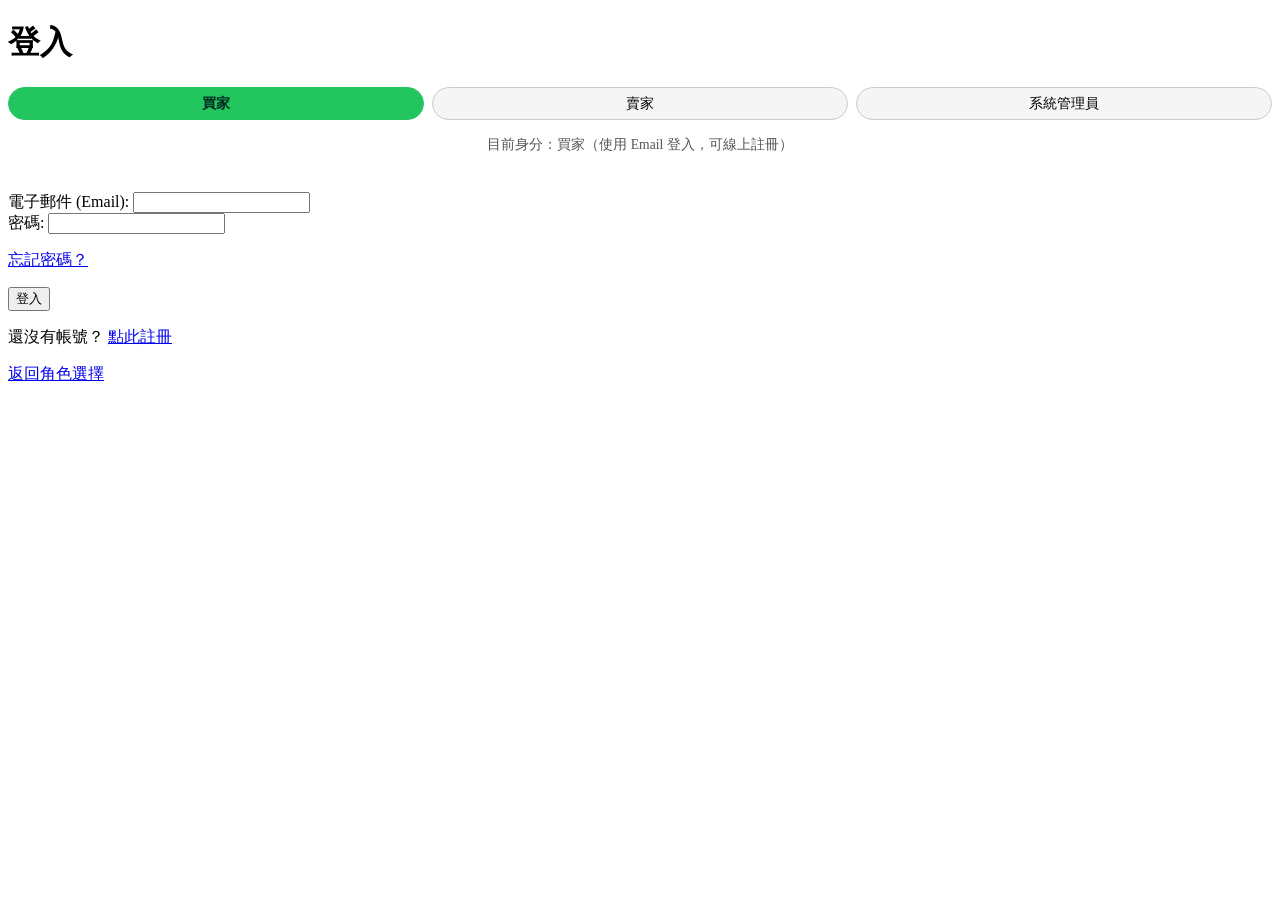
==== frontend-html/html/login.html @ 796cd102 "v4" ====
<!DOCTYPE html>
<html lang="zh-Hant">
<head>
    <meta charset="UTF-8">
    <meta name="viewport" content="width=device-width, initial-scale=1.0">
    <title>登入 / 註冊</title>

    <!-- 保留你原本共用的 CSS -->
    <link rel="stylesheet" href="../css/base.css">
    <link rel="stylesheet" href="../css/auth.css">

    <style>
        /* 角色切換小標籤，不會動到原本版型 */
        .role-tabs {
            display: flex;
            gap: 8px;
            margin-bottom: 16px;
            justify-content: center;
        }
        .role-tab {
            flex: 1;
            padding: 6px 0;
            text-align: center;
            border-radius: 999px;
            border: 1px solid #ccc;
            background: #f5f5f5;
            font-size: 0.9rem;
            cursor: pointer;
        }
        .role-tab.active {
            background: #22c55e;
            border-color: #22c55e;
            color: #022c22;
            font-weight: 600;
        }
        .role-hint {
            text-align: center;
            font-size: 0.85rem;
            margin: 0 0 10px 0;
            color: #555;
        }

        .message {
            min-height: 20px;
            margin-bottom: 8px;
            font-size: 0.85rem;
        }
        .error-message {
            color: #e11d48;
        }
        .success-message {
            color: #16a34a;
        }
    </style>
</head>

<body class="auth-page">

<div class="auth-container form-container">
    <h1 id="page-title">登入</h1>

    <!-- 角色切換：買家 / 賣家 / 系統管理員 -->
    <div class="role-tabs">
        <button type="button" class="role-tab active" data-role="BUYER">買家</button>
        <button type="button" class="role-tab" data-role="SELLER">賣家</button>
        <button type="button" class="role-tab" data-role="ADMIN">系統管理員</button>
    </div>
    <p class="role-hint" id="role-hint">
        目前身分：買家（使用 Email 登入，可線上註冊）
    </p>
    <input type="hidden" id="selected-role" value="BUYER">

    <div id="message-container" class="message"></div>

    <!-- 登入表單 -->
    <form id="login-form">
        <div class="form-group">
            <label for="login-email" id="login-account-label">電子郵件 (Email):</label>
            <!-- BUYER / SELLER 時 = Email；ADMIN 時 = 管理員編號 -->
            <input type="text" id="login-email" name="account" required>
        </div>
        <div class="form-group">
            <label for="login-password">密碼:</label>
            <input type="password" id="login-password" name="password" required>
        </div>
        <p class="forgot-password-toggle">
            <a href="reset-password.html">忘記密碼？</a>
        </p>
        <button type="submit" class="submit-button">登入</button>
        <p class="toggle-link" id="login-to-register">
            還沒有帳號？ <a href="#" id="show-register-link">點此註冊</a>
        </p>
    </form>

    <!-- 註冊表單（只有 BUYER / SELLER 用） -->
    <form id="register-form" style="display: none;">
        <div class="form-group">
            <label for="reg-email">電子郵件 (Email):</label>
            <input type="email" id="reg-email" name="email" required>
        </div>
        <div class="form-group verification-group">
            <div class="input-wrapper">
                <label for="reg-code">電子郵件驗證碼:</label>
                <input type="text" id="reg-code" name="verificationCode" required>
            </div>
            <button type="button" id="send-code-btn" class="send-code-button">
                獲取驗證碼
            </button>
        </div>
        <div class="form-group">
            <label for="reg-password">密碼:</label>
            <input type="password" id="reg-password" name="password" required>
        </div>
        <div class="form-group">
            <label for="reg-name">姓名:</label>
            <input type="text" id="reg-name" name="name" required>
        </div>
        <div class="form-group">
            <label for="reg-phone">電話:</label>
            <input type="tel" id="reg-phone" name="phone" pattern="09[0-9]{8}" placeholder="0912345678" required>
        </div>
        <div class="form-group">
            <label for="reg-address">地址:</label>
            <input type="text" id="reg-address" name="address" required>
        </div>
        <button type="submit" class="submit-button">註冊</button>
        <p class="toggle-link">
            已經有帳號了？ <a href="#" id="show-login-link">點此登入</a>
        </p>
    </form>

    <a href="index.html" class="back-link">返回角色選擇</a>
</div>

<script src="../js/login.js" defer></script>
</body>
</html>
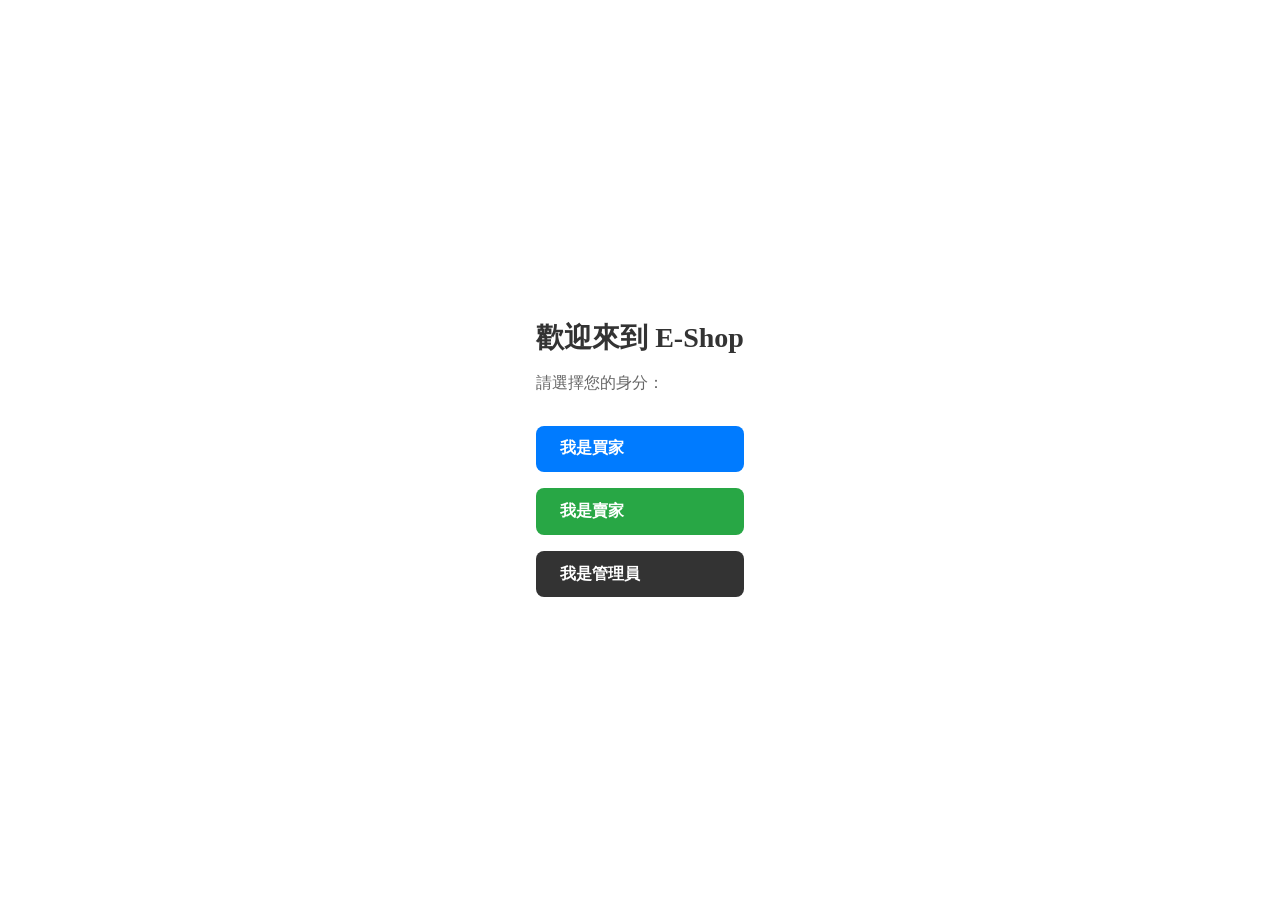
==== commit 913c0b92: "11/22" ====
--- a/frontend-html/html/login.html
+++ b/frontend-html/html/login.html
@@ -4,134 +4,82 @@
     <meta charset="UTF-8">
     <meta name="viewport" content="width=device-width, initial-scale=1.0">
     <title>登入 / 註冊</title>
-
-    <!-- 保留你原本共用的 CSS -->
+    
     <link rel="stylesheet" href="../css/base.css">
     <link rel="stylesheet" href="../css/auth.css">
-
-    <style>
-        /* 角色切換小標籤，不會動到原本版型 */
-        .role-tabs {
-            display: flex;
-            gap: 8px;
-            margin-bottom: 16px;
-            justify-content: center;
-        }
-        .role-tab {
-            flex: 1;
-            padding: 6px 0;
-            text-align: center;
-            border-radius: 999px;
-            border: 1px solid #ccc;
-            background: #f5f5f5;
-            font-size: 0.9rem;
-            cursor: pointer;
-        }
-        .role-tab.active {
-            background: #22c55e;
-            border-color: #22c55e;
-            color: #022c22;
-            font-weight: 600;
-        }
-        .role-hint {
-            text-align: center;
-            font-size: 0.85rem;
-            margin: 0 0 10px 0;
-            color: #555;
-        }
-
-        .message {
-            min-height: 20px;
-            margin-bottom: 8px;
-            font-size: 0.85rem;
-        }
-        .error-message {
-            color: #e11d48;
-        }
-        .success-message {
-            color: #16a34a;
-        }
-    </style>
 </head>
 
 <body class="auth-page">
+    
+    <div class="auth-container form-container">
+        <h1 id="page-title">登入</h1>
+        
+        <div id="message-container" class="message" style="display: none;"></div>
 
-<div class="auth-container form-container">
-    <h1 id="page-title">登入</h1>
+        <form id="login-form">
+            <div class="form-group">
+                <label for="login-email">帳號 / 電子郵件:</label>
+                <input type="text" id="login-email" name="email" required>
+            </div>
+            <div class="form-group">
+                <label for="login-password">密碼:</label>
+                <input type="password" id="login-password" name="password" required>
+            </div>
+            
+            <p class="forgot-password-toggle">
+                <a href="reset-password.html">忘記密碼？</a>
+            </p>
+            
+            <button type="submit" class="submit-button">登入</button>
+            
+            <p class="toggle-link">
+                還沒有帳號？ <a href="#" id="show-register-link">點此註冊</a>
+            </p>
+        </form>
 
-    <!-- 角色切換：買家 / 賣家 / 系統管理員 -->
-    <div class="role-tabs">
-        <button type="button" class="role-tab active" data-role="BUYER">買家</button>
-        <button type="button" class="role-tab" data-role="SELLER">賣家</button>
-        <button type="button" class="role-tab" data-role="ADMIN">系統管理員</button>
+        <form id="register-form" style="display: none;">
+            <div class="form-group">
+                <label for="reg-email">電子郵件 (Email):</label>
+                <input type="email" id="reg-email" name="email" required>
+            </div>
+            
+            <div class="form-group verification-group">
+                <div class="input-wrapper">
+                    <label for="reg-code">電子郵件驗證碼:</label>
+                    <input type="text" id="reg-code" name="verificationCode" required>
+                </div>
+                <button type="button" id="send-code-btn" class="send-code-button">
+                    獲取驗證碼
+                </button>
+            </div>
+            
+            <div class="form-group">
+                <label for="reg-password">密碼:</label>
+                <input type="password" id="reg-password" name="password" required>
+            </div>
+            <div class="form-group">
+                <label for="reg-name">姓名:</label>
+                <input type="text" id="reg-name" name="name" required>
+            </div>
+            <div class="form-group">
+                <label for="reg-phone">電話:</label>
+                <input type="tel" id="reg-phone" name="phone" pattern="09[0-9]{8}" placeholder="0912345678" required>
+            </div>
+            <div class="form-group">
+                <label for="reg-address">地址:</label>
+                <input type="text" id="reg-address" name="address" required>
+            </div>
+            
+            <button type="submit" class="submit-button">註冊</button>
+            
+            <p class="toggle-link">
+                已經有帳號了？ <a href="#" id="show-login-link">點此登入</a>
+            </p>
+        </form>
+
+        <a href="index.html" class="back-link">返回角色選擇</a>
     </div>
-    <p class="role-hint" id="role-hint">
-        目前身分：買家（使用 Email 登入，可線上註冊）
-    </p>
-    <input type="hidden" id="selected-role" value="BUYER">
 
-    <div id="message-container" class="message"></div>
-
-    <!-- 登入表單 -->
-    <form id="login-form">
-        <div class="form-group">
-            <label for="login-email" id="login-account-label">電子郵件 (Email):</label>
-            <!-- BUYER / SELLER 時 = Email；ADMIN 時 = 管理員編號 -->
-            <input type="text" id="login-email" name="account" required>
-        </div>
-        <div class="form-group">
-            <label for="login-password">密碼:</label>
-            <input type="password" id="login-password" name="password" required>
-        </div>
-        <p class="forgot-password-toggle">
-            <a href="reset-password.html">忘記密碼？</a>
-        </p>
-        <button type="submit" class="submit-button">登入</button>
-        <p class="toggle-link" id="login-to-register">
-            還沒有帳號？ <a href="#" id="show-register-link">點此註冊</a>
-        </p>
-    </form>
-
-    <!-- 註冊表單（只有 BUYER / SELLER 用） -->
-    <form id="register-form" style="display: none;">
-        <div class="form-group">
-            <label for="reg-email">電子郵件 (Email):</label>
-            <input type="email" id="reg-email" name="email" required>
-        </div>
-        <div class="form-group verification-group">
-            <div class="input-wrapper">
-                <label for="reg-code">電子郵件驗證碼:</label>
-                <input type="text" id="reg-code" name="verificationCode" required>
-            </div>
-            <button type="button" id="send-code-btn" class="send-code-button">
-                獲取驗證碼
-            </button>
-        </div>
-        <div class="form-group">
-            <label for="reg-password">密碼:</label>
-            <input type="password" id="reg-password" name="password" required>
-        </div>
-        <div class="form-group">
-            <label for="reg-name">姓名:</label>
-            <input type="text" id="reg-name" name="name" required>
-        </div>
-        <div class="form-group">
-            <label for="reg-phone">電話:</label>
-            <input type="tel" id="reg-phone" name="phone" pattern="09[0-9]{8}" placeholder="0912345678" required>
-        </div>
-        <div class="form-group">
-            <label for="reg-address">地址:</label>
-            <input type="text" id="reg-address" name="address" required>
-        </div>
-        <button type="submit" class="submit-button">註冊</button>
-        <p class="toggle-link">
-            已經有帳號了？ <a href="#" id="show-login-link">點此登入</a>
-        </p>
-    </form>
-
-    <a href="index.html" class="back-link">返回角色選擇</a>
-</div>
-
-<script src="../js/login.js" defer></script>
+    <script src="../js/login.js" defer></script>
 </body>
-</html>
+</html>
--- a/frontend-html/css/auth.css
+++ b/frontend-html/css/auth.css
@@ -0,0 +1,135 @@
+/* --- 1. 登入/註冊頁面 Body 置中 --- */
+body.auth-page {
+    display: flex;
+    justify-content: center;
+    align-items: center;
+    min-height: 100vh;
+}
+
+/* --- 2. 登入/註冊容器 (標題和段落) --- */
+.auth-container h1 {
+    font-size: 1.75rem;
+    color: #333;
+    margin-top: 0;
+    margin-bottom: 0.5rem;
+}
+.auth-container p {
+    font-size: 1rem;
+    color: #666;
+    margin-bottom: 2rem;
+}
+
+/* --- 3. 歡迎頁 (角色按鈕) --- */
+.button-group {
+    display: flex;
+    flex-direction: column;
+    gap: 1rem;
+}
+.role-button {
+    display: block;
+    padding: 0.8rem 1.5rem;
+    border-radius: 8px;
+    text-decoration: none;
+    font-size: 1rem;
+    font-weight: 600;
+    color: #ffffff;
+    border: none;
+    cursor: pointer;
+    transition: all 0.2s ease-in-out;
+}
+.role-button.buyer {
+    background-color: #007bff; /* 藍色 */
+}
+.role-button.buyer:hover {
+    background-color: #0056b3;
+}
+.role-button.seller {
+    background-color: #28a745; /* 綠色 */
+}
+.role-button.seller:hover {
+    background-color: #1e7e34;
+}
+/* (選用) 簡單增加一點 Admin 按鈕的樣式區隔 */
+        .role-button.admin {
+            background-color: #333; /* 深灰色 */
+        }
+        .role-button.admin:hover {
+            background-color: #555;
+        }
+
+/* --- 4. 登入/註冊表單 --- */
+.form-container {
+    text-align: left;
+}
+.toggle-link {
+    text-align: center;
+    margin-top: 1rem;
+    font-size: 0.9rem;
+}
+.toggle-link a {
+    color: #007bff;
+    text-decoration: none;
+    font-weight: 600;
+}
+.auth-container .back-link { /* 覆蓋 .back-link 的 margin */
+    margin-top: 1.5rem;
+}
+
+/* --- 5. 驗證碼欄位 --- */
+.verification-group {
+    display: flex;
+    align-items: flex-end;
+    gap: 10px;
+}
+.verification-group .input-wrapper {
+    flex-grow: 1;
+}
+.verification-group .input-wrapper input {
+    width: 100%;
+    margin-bottom: 0;
+}
+.verification-group .input-wrapper label {
+    margin-bottom: 0.5rem;
+}
+.send-code-button {
+    padding: 0.75rem 1rem;
+    font-size: 0.9rem;
+    font-weight: 600;
+    color: #fff;
+    background-color: #6c757d; /* 灰色 */
+    border: none;
+    border-radius: 8px;
+    cursor: pointer;
+    transition: background-color 0.2s;
+    white-space: nowrap;
+    flex-shrink: 0;
+}
+.send-code-button:hover {
+    background-color: #5a6268;
+}
+.send-code-button:disabled {
+    background-color: #ccc;
+    cursor: not-allowed;
+}
+
+/* --- 6. 忘記密碼 --- */
+.forgot-password-toggle {
+    text-align: right;
+    font-size: 0.9rem;
+    margin-top: -10px; 
+    margin-bottom: 15px;
+}
+.forgot-password-toggle a {
+    color: #666;
+    text-decoration: none;
+}
+.forgot-password-toggle a:hover {
+    color: #007bff;
+}
+.form-description {
+    font-size: 0.9rem;
+    color: #666;
+    margin-top: -10px;
+    margin-bottom: 15px;
+    text-align: center;
+}
